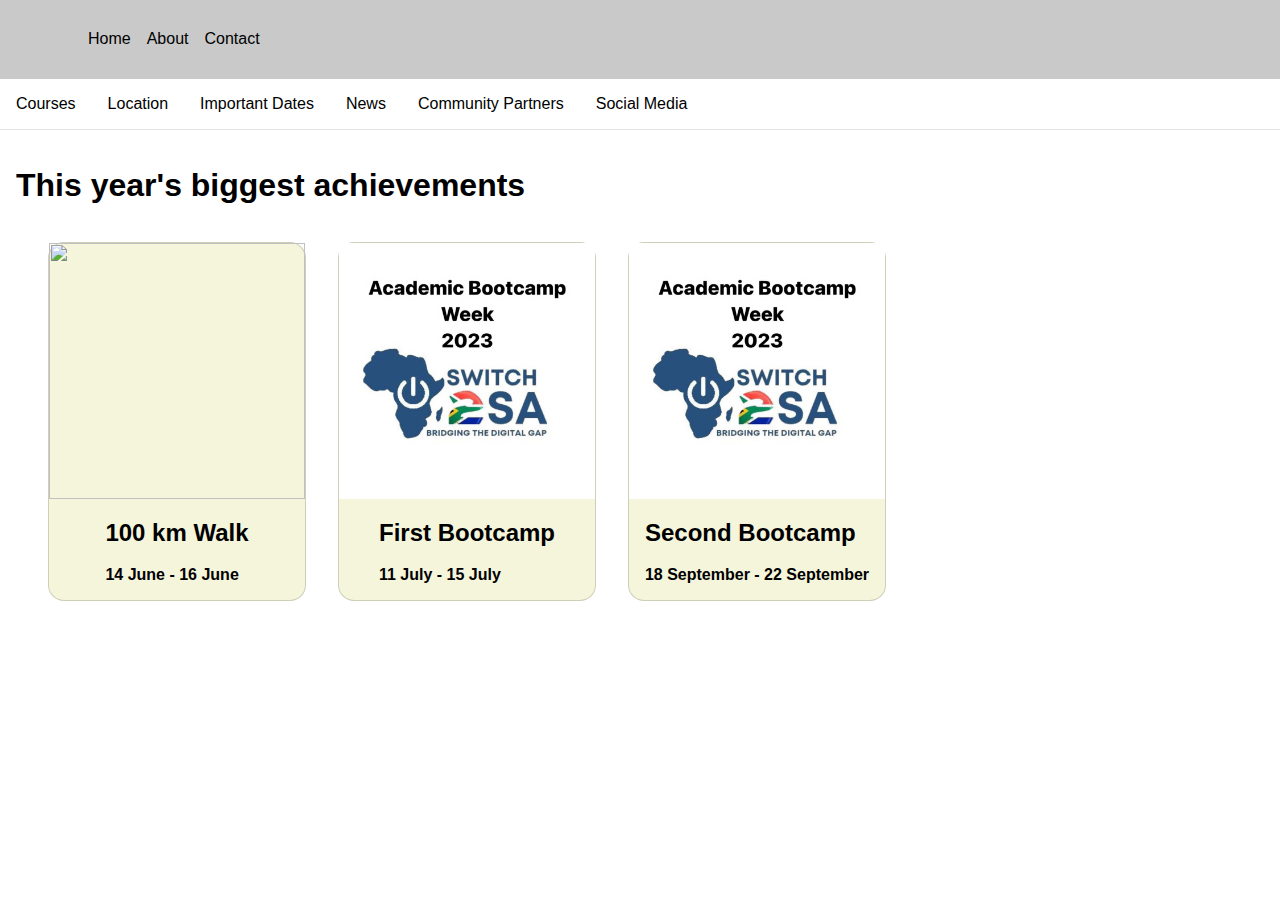
==== index.html @ e30b4346 "Switch2Sa starting" ====
<!DOCTYPE html>
<html>
    <head>
        <meta http-equiv="Content-Type" content="text/html;charset=UTF-8">
        <meta viewport="width=screen-width initial-scale=1">
        <link rel="stylesheet" href="nav.css">
        <link rel="stylesheet" href="index.css">
        <title>Switch2Sa</title>
    </head>
    <body>
        <div class="nav-bar">
            <div class="item" onclick="location.href='index.html'">Home</div>
            <div class="item" onclick="location.href='about.html'">About</div>
            <div class="item" onclick="location.href='contact.html'">Contact</div>
        </div>
        <div class="extra-nav">
            <div class="item">Courses</div>
            <div class="item">Location</div>
            <div class="item">Important Dates</div>
            <div class="item">News</div>
            <div class="item">Community Partners</div>
            <div class="item">Social Media</div>
        </div>
        <div class="main-content">
            <div class="impression-section">
                    <h1>This year's biggest achievements</h1>
                    <div class="inner-section">
                <img src="" alt="">
                <div class="content-con">
                    <img src="" alt="">
                    <div class="message">
                        <h2>100 km Walk</h2>
                        <p><b>14 June - 16 June</b></p>
                    </div>
                </div>
                <div class="content-con">
                    <img src="switch2sa logo.jpg" alt="">
                    <div class="message">
                        <h2>First Bootcamp</h2>
                        <p><b>11 July - 15 July</b></p>
                    </div>
                </div>
                <div class="content-con">
                    <img src="switch2sa logo.jpg" alt="">
                    <div class="message">
                        <h2>Second Bootcamp</h2>
                        <p><b>18 September - 22 September</b></p>
                    </div>
                </div>
            </div>
            </div>

        </div>
    </body>
</html>
---- nav.css ----
body{
    padding: 0;
    margin: 0;
    font-family: sans-serif;
}

.nav-bar{
    display: flex;
    flex-direction: row;
    padding: 1.4rem 5rem;
    background-color: rgb(201, 201, 201);
}

.nav-bar .item{
    padding: .5rem .5rem;
}
.nav-bar .item:hover{
    cursor: pointer;
    scale: 1.1;
    background-color: azure;
    border-radius: 3px;
}

.extra-nav{
    display: flex;
    border-bottom: 1px solid rgba(0, 0, 0, 0.11);
}

.extra-nav .item{
    padding: 1rem 1rem;
}

.extra-nav .item:hover{
    cursor: pointer;
    background-color: grey;
}
---- index.css ----
.impression-section{
    padding: 1rem 1rem;
    border-style: none;
    
}

.content-con{
    display: flex;
    flex-direction: column;
    width: 16rem;
    background-color: beige;
    border: 1px solid rgba(0, 0, 0, 0.158);
    border-radius: 16px;
    margin: 1rem 1rem;
}

.content-con img{
    width: 16rem;
    height: 16rem;
    object-fit: cover;
}

.content-con .message{
    align-self: center;
    justify-self: center;
}

.inner-section{
    display: flex;
    margin: 1rem 1rem;
}
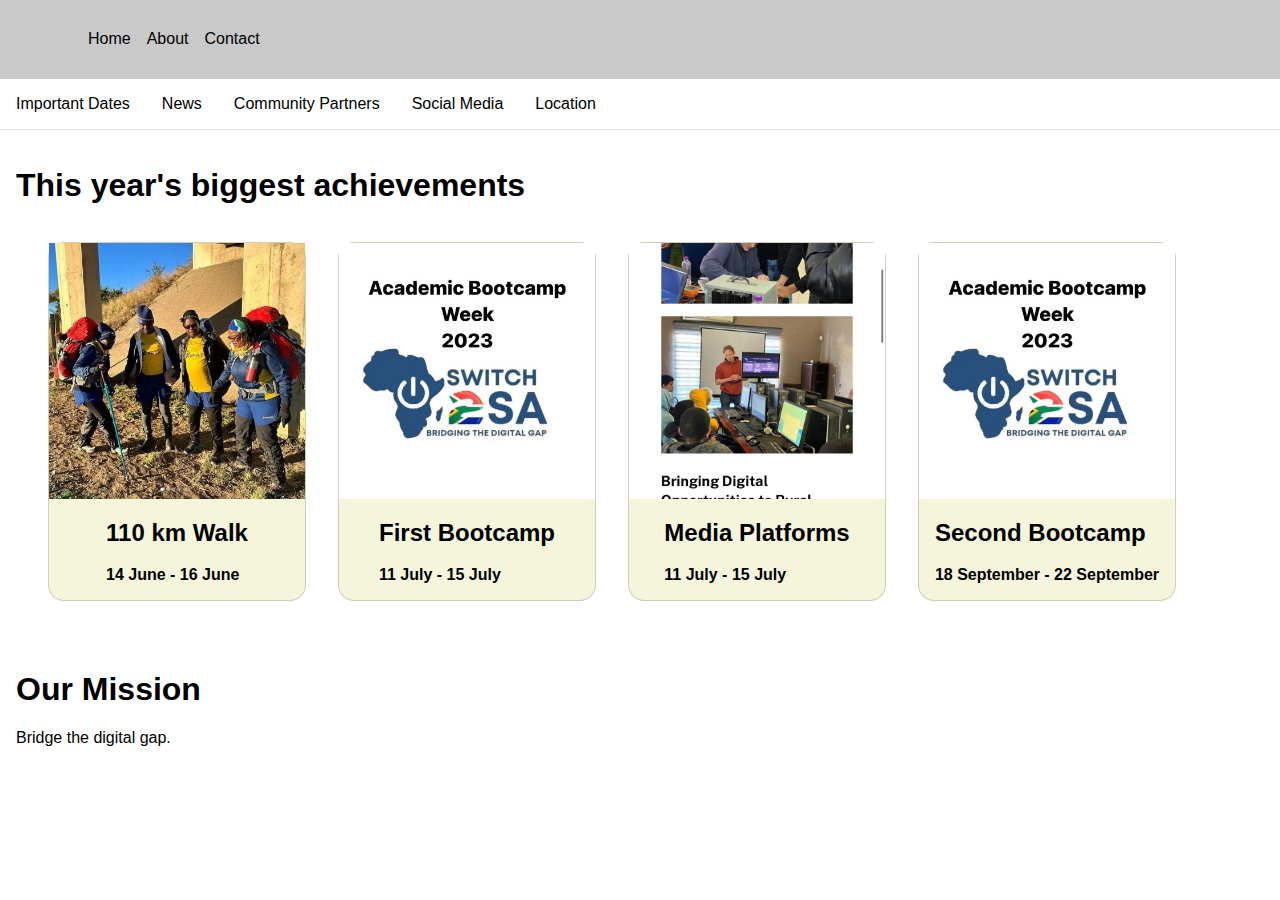
==== commit 8a395e87: "Update to website" ====
--- a/index.html
+++ b/index.html
@@ -5,6 +5,8 @@
         <meta viewport="width=screen-width initial-scale=1">
         <link rel="stylesheet" href="nav.css">
         <link rel="stylesheet" href="index.css">
+        <link rel="stylesheet" href="https://cdnjs.cloudflare.com/ajax/libs/font-awesome/4.7.0/css/font-awesome.min.css">
+
         <title>Switch2Sa</title>
     </head>
     <body>
@@ -14,12 +16,11 @@
             <div class="item" onclick="location.href='contact.html'">Contact</div>
         </div>
         <div class="extra-nav">
-            <div class="item">Courses</div>
-            <div class="item">Location</div>
             <div class="item">Important Dates</div>
             <div class="item">News</div>
             <div class="item">Community Partners</div>
             <div class="item">Social Media</div>
+            <div class="item">Location</div>
         </div>
         <div class="main-content">
             <div class="impression-section">
@@ -27,9 +28,9 @@
                     <div class="inner-section">
                 <img src="" alt="">
                 <div class="content-con">
-                    <img src="" alt="">
+                    <img src="switch2saWalk.jpg" alt="">
                     <div class="message">
-                        <h2>100 km Walk</h2>
+                        <h2>110 km Walk</h2>
                         <p><b>14 June - 16 June</b></p>
                     </div>
                 </div>
@@ -37,6 +38,13 @@
                     <img src="switch2sa logo.jpg" alt="">
                     <div class="message">
                         <h2>First Bootcamp</h2>
+                        <p><b>11 July - 15 July</b></p>
+                    </div>
+                </div>
+                <div class="content-con">
+                    <img src="MediaImage.jpg" alt="" id="media-image">
+                    <div class="message">
+                        <h2>Media Platforms</h2>
                         <p><b>11 July - 15 July</b></p>
                     </div>
                 </div>
@@ -49,6 +57,10 @@
                 </div>
             </div>
             </div>
+            <div class="info-section">
+                <h1>Our Mission</h1>
+                <p>Bridge the digital gap.</p>
+            </div>
 
         </div>
     </body>
--- a/index.css
+++ b/index.css
@@ -29,4 +29,18 @@
 .inner-section{
     display: flex;
     margin: 1rem 1rem;
+    flex-wrap:wrap;
 }
+
+#media-goal{
+    margin-bottom: 4rem;
+    justify-self: center;
+    align-self: center;
+    font-size: 12rem;
+}
+
+
+
+.info-section{
+    margin: 1rem 1rem;
+}
